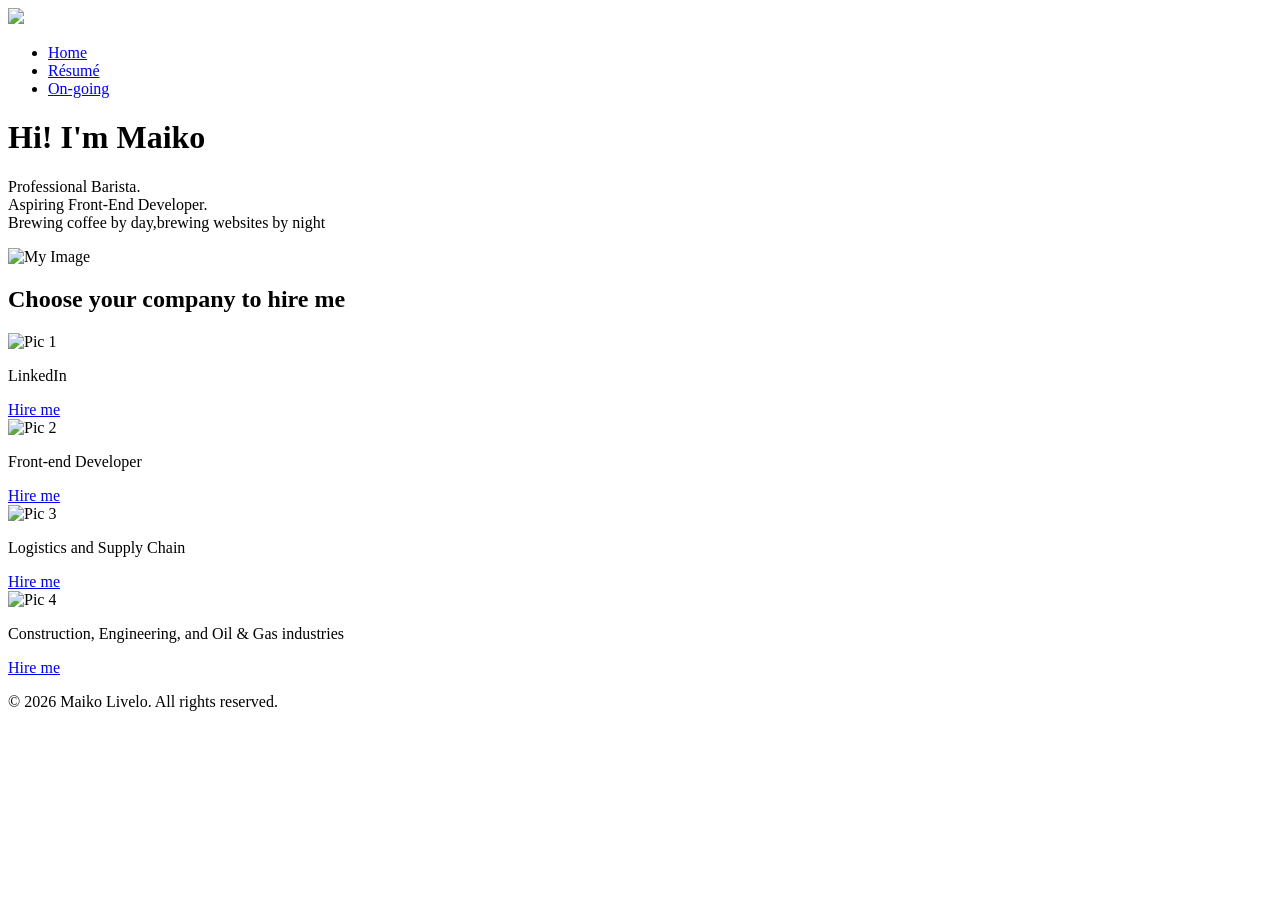
==== connect.html @ b902308f "Changes" ====
<!DOCTYPE html>
<html lang="en">
<head>
    <meta charset="UTF-8">
    <meta name="viewport" content="width=device-width, initial-scale=1.0">
    <title>Landing Page Project 2026</title>
    <link rel="stylesheet" href="../Landing-page/connects.css">
</head>
<body>
    <!-- Header Section -->
    <div class="header"> 
        <div class="container">       
            <nav class="navbar">
                <div class="logo"><img src="../Images/logo2.png"></div>
                    <ul class="nav-links">
                        <li><a href="../Landing-page/index.html">Home</a></li>
                        <li><a href="https://www.dropbox.com/scl/fi/l6ciw2asko82nj03o57md/MaikoLivelo.pdf?rlkey=d5vx7kopnebva1ku3whp9nhrg&st=chg6hq0f&dl=0" target="_blank" rel="referrer">Résumé</a></li>   
                        <li><a href="#">On-going</a></li>
                    </ul>                
            </nav>

    <!-- Content Section -->    

        <div class="content">
            <div class="left">
            <h1>Hi! I'm Maiko</h1>
            <p>Professional Barista.<br>Aspiring Front-End Developer.<br>Brewing coffee by day,brewing websites by night</p>               
            
            </div>

             <div class="right">
                <img class="profile-img" src="../Images/Selfie2.png" alt="My Image">
            </div>

        </div>
        </div>            
    </div>

    <!-- Main Section --> 


    <div class="main2">
        <div class="information"><h2>Choose your company to hire me</h2></div>
        <div class="boxes1">
                <div class="first">
                    <img class="box-img" src="../Images/box1.png" alt="Pic 1">
                    <p>LinkedIn</p>
                    <a href="https://www.dropbox.com/scl/fi/l6ciw2asko82nj03o57md/MaikoLivelo.pdf?rlkey=d5vx7kopnebva1ku3whp9nhrg&st=chg6hq0f&dl=0" class="btn1" target="_blank">Hire me</a>
                </div> 

                <div class="second">
                    <img class="box-img" src="../Images/box2.png" alt="Pic 2">                    
                    <p>Front-end Developer</p>
                    <a href="https://www.dropbox.com/scl/fi/l6ciw2asko82nj03o57md/MaikoLivelo.pdf?rlkey=d5vx7kopnebva1ku3whp9nhrg&st=chg6hq0f&dl=0" class="btn1" target="_blank">Hire me</a>
                </div>

                <div class="third">
                    <img class="box-img" src="../Images/box3.png" alt="Pic 3">                    
                    <p>Logistics and Supply Chain</p>
                    <a href="https://www.dropbox.com/scl/fi/l6ciw2asko82nj03o57md/MaikoLivelo.pdf?rlkey=d5vx7kopnebva1ku3whp9nhrg&st=chg6hq0f&dl=0" class="btn1" target="_blank">Hire me</a>
                </div>

                <div class="forth">
                    <img class="box-img" src="../Images/box4.png" alt="Pic 4">                    
                    <p>Construction, Engineering, and Oil & Gas industries</p>
                    <a href="https://www.dropbox.com/scl/fi/l6ciw2asko82nj03o57md/MaikoLivelo.pdf?rlkey=d5vx7kopnebva1ku3whp9nhrg&st=chg6hq0f&dl=0" class="btn1" target="_blank">Hire me</a>
                </div>
        </div>
    </div>  

    <!--Qoute Section starts here-->

    


    <!--Footer section -->
    <div class="footer">
        <p>© 2026 Maiko Livelo. All rights reserved.</p>
    </div>
</body>
</html>
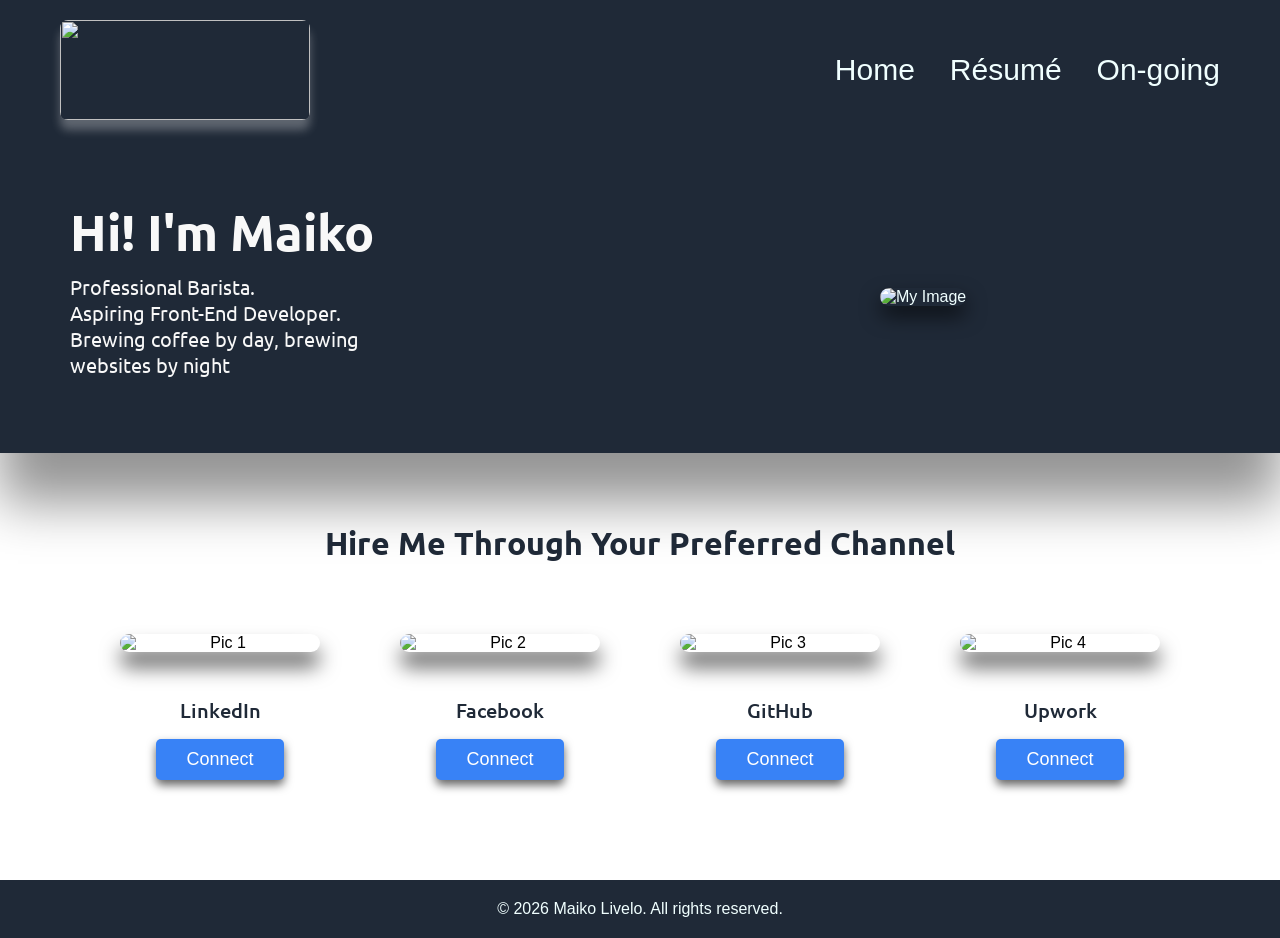
==== commit 9cad4674: "Landing Page Done" ====
--- a/connect.html
+++ b/connect.html
@@ -4,7 +4,7 @@
     <meta charset="UTF-8">
     <meta name="viewport" content="width=device-width, initial-scale=1.0">
     <title>Landing Page Project 2026</title>
-    <link rel="stylesheet" href="../Landing-page/connects.css">
+    <link rel="stylesheet" href="./connect.css">
 </head>
 <body>
     <!-- Header Section -->
@@ -15,7 +15,7 @@
                     <ul class="nav-links">
                         <li><a href="../Landing-page/index.html">Home</a></li>
                         <li><a href="https://www.dropbox.com/scl/fi/l6ciw2asko82nj03o57md/MaikoLivelo.pdf?rlkey=d5vx7kopnebva1ku3whp9nhrg&st=chg6hq0f&dl=0" target="_blank" rel="referrer">Résumé</a></li>   
-                        <li><a href="#">On-going</a></li>
+                        <li><a href="./ongoing.html">On-going</a></li>
                     </ul>                
             </nav>
 
@@ -24,7 +24,7 @@
         <div class="content">
             <div class="left">
             <h1>Hi! I'm Maiko</h1>
-            <p>Professional Barista.<br>Aspiring Front-End Developer.<br>Brewing coffee by day,brewing websites by night</p>               
+            <p>Professional Barista.<br>Aspiring Front-End Developer.<br>Brewing coffee by day, brewing websites by night</p>               
             
             </div>
 
@@ -40,30 +40,30 @@
 
 
     <div class="main2">
-        <div class="information"><h2>Choose your company to hire me</h2></div>
+        <div class="information"><h2>Hire Me Through Your Preferred Channel</h2></div>
         <div class="boxes1">
                 <div class="first">
-                    <img class="box-img" src="../Images/box1.png" alt="Pic 1">
+                    <img class="box-img" src="../Images/LinkedIn.png" alt="Pic 1">
                     <p>LinkedIn</p>
-                    <a href="https://www.dropbox.com/scl/fi/l6ciw2asko82nj03o57md/MaikoLivelo.pdf?rlkey=d5vx7kopnebva1ku3whp9nhrg&st=chg6hq0f&dl=0" class="btn1" target="_blank">Hire me</a>
+                    <a href="https://www.linkedin.com/in/maikolivelo/" class="btn1" target="_blank">Connect</a>
                 </div> 
 
                 <div class="second">
-                    <img class="box-img" src="../Images/box2.png" alt="Pic 2">                    
-                    <p>Front-end Developer</p>
-                    <a href="https://www.dropbox.com/scl/fi/l6ciw2asko82nj03o57md/MaikoLivelo.pdf?rlkey=d5vx7kopnebva1ku3whp9nhrg&st=chg6hq0f&dl=0" class="btn1" target="_blank">Hire me</a>
+                    <img class="box-img" src="../Images/FB.png" alt="Pic 2">                    
+                    <p>Facebook</p>
+                    <a href="https://www.facebook.com/m4ik0" class="btn1" target="_blank">Connect</a>
                 </div>
 
                 <div class="third">
-                    <img class="box-img" src="../Images/box3.png" alt="Pic 3">                    
-                    <p>Logistics and Supply Chain</p>
-                    <a href="https://www.dropbox.com/scl/fi/l6ciw2asko82nj03o57md/MaikoLivelo.pdf?rlkey=d5vx7kopnebva1ku3whp9nhrg&st=chg6hq0f&dl=0" class="btn1" target="_blank">Hire me</a>
+                    <img class="box-img" src="../Images/GH.png" alt="Pic 3">                    
+                    <p>GitHub</p>
+                    <a href="https://github.com/Maikolivelo" class="btn1" target="_blank">Connect</a>
                 </div>
 
                 <div class="forth">
-                    <img class="box-img" src="../Images/box4.png" alt="Pic 4">                    
-                    <p>Construction, Engineering, and Oil & Gas industries</p>
-                    <a href="https://www.dropbox.com/scl/fi/l6ciw2asko82nj03o57md/MaikoLivelo.pdf?rlkey=d5vx7kopnebva1ku3whp9nhrg&st=chg6hq0f&dl=0" class="btn1" target="_blank">Hire me</a>
+                    <img class="box-img" src="../Images/Upwork2.png" alt="Pic 4">                    
+                    <p>Upwork</p>
+                    <a href="https://www.upwork.com/freelancers/~018290674de636e284" class="btn1" target="_blank">Connect</a>
                 </div>
         </div>
     </div>  
--- a/connect.css
+++ b/connect.css
@@ -0,0 +1,254 @@
+
+@import url('https://fonts.googleapis.com/css2?family=Ubuntu:ital,wght@0,300;0,400;0,500;0,700;1,300;1,400;1,500;1,700&display=swap');
+@import url('https://fonts.googleapis.com/css2?family=Roboto+Condensed:ital,wght@0,100..900;1,100..900&family=Ubuntu:ital,wght@0,300;0,400;0,500;0,700;1,300;1,400;1,500;1,700&display=swap');
+
+
+* {
+  margin: 0;
+  padding: 0;
+  box-sizing: border-box;
+}
+
+body {
+    margin: 0;
+    font-family: "Roboto", sans-serif;
+    font-weight: 400;
+    box-sizing: border-box;
+    display: flex;
+    flex-direction: column;
+    min-height: 100vh;
+    
+}
+
+.header {
+    background-color: #1F2937;
+    color:azure;
+    box-shadow: 0px 50px 50px #0000006b;
+    padding-bottom: 50px;
+        
+}
+
+.container {
+    max-width: 1200px;
+    margin: 0 auto;
+    padding: 0 20px;
+}
+
+.navbar {
+    color: azure;
+    display: flex;
+    justify-content: space-between;
+    align-items: center;
+    padding: 20px 0;
+    margin-left: 0px;
+}
+
+.nav-links {
+    font-size: 30px;
+    list-style-type: none;
+    display: flex;
+    gap: 20px;
+    margin: 0;
+    padding: 0;
+    
+}
+
+.nav-links a {
+    color: azure;
+    text-decoration: none;
+    margin-left: 15px;
+}
+
+.nav-links a:hover {    /* this for the hovering buttons */
+    color: rgba(222, 184, 135, 0.384);
+    
+
+}
+
+.logo img {         /* this for the logo */
+    height: 100px;
+    width: 250px;        
+    display: block;
+    box-shadow: 0px 10px 10px #ffffff48;
+    border-radius: 8px;
+    
+}
+
+
+/* content starts here */
+
+.content {
+    display: flex;
+    align-items: center;
+    justify-content: space-between;
+    gap: 30px;
+    margin-top: 50px;
+
+}
+
+.left {
+    flex: 1;
+    padding: 10px;
+    
+}
+
+.content h1 {
+    font-size: 50px;
+    color: #f8f8f8;
+    font-weight: 900;
+    margin-bottom: 10px;
+    font-family: "Ubuntu", sans-serif;
+
+    
+}
+
+.content p {
+    font-size: 20px;
+    color: #f8f8f8;    
+    margin-bottom: 15px;
+    font-family: "Ubuntu", sans-serif;
+    
+    
+}
+
+.btn {
+    background-color: #3882F6;
+    color: #ffffff;
+    border: none;
+    padding: 10px 30px;
+    font-size: 18px;
+    cursor: pointer;
+    border-radius: 5px;
+    box-shadow: 0px 5px 10px #0000009c;
+}
+
+.btn:hover {
+    background-color: #8b9dbb;
+    box-shadow: 0px 8px 15px #0000009c;
+
+}
+
+.content .right {
+    flex: 1;
+    margin-left: 430px;
+
+}
+
+.profile-img {
+    width: 400px;
+    height: auto;
+    border-radius: 10px;
+    box-shadow: 0px 10px 20px #0000009c;
+
+}
+
+/* Main div starts here */
+
+
+.main2 {
+    display: flex;
+    flex-direction: column;
+    align-items: center;
+    margin-top: 70px;
+    justify-content: space-between;
+    margin-bottom: 50px;
+    padding: 0 20px;
+    width: 100%;
+
+
+}
+
+.main2 h2 {
+    display: flex;
+    font-size: 32px;
+    color: #1F2937;
+    font-weight: 900;
+    margin-bottom: 20px;
+    font-family: "Ubuntu", sans-serif;
+    justify-content: center;
+    text-align: center;
+}
+
+.main2 .box-img {
+    width: 200px;
+    height: auto;
+    border-radius: 10px;
+    box-shadow: 0px 15px 20px #0000009c;
+    margin-bottom: 15px;
+    display: flex;
+    justify-content: center;
+}
+
+.boxes1 {
+    display: flex;
+    gap: 30px;
+    margin-top: 50px;
+    margin-bottom: 50px;
+    text-align: center;
+    justify-content: center;
+    flex-wrap: wrap;
+    width: 100%;
+    max-width: 1200px
+}
+
+/* gemini idea */
+
+.boxes1 .first,
+.boxes1 .second,
+.boxes1 .third,
+.boxes1 .forth {
+  display: flex;
+  flex-direction: column; /* LESSON: Stacks the image, paragraph, and button vertically */
+  align-items: center;    /* LESSON: Centers the stacked text and button perfectly beneath the image */
+  text-align: center;
+  flex: 1;                /* LESSON: Allows cards to grow and distribute extra space evenly */
+  min-width: 220px;       /* LESSON: Prevents the layout from shrinking card contents too far */
+  max-width: 250px;       /* LESSON: Caps card width so they remain clean and proportional */
+}
+
+.boxes1 a {
+    text-decoration: none;
+}
+
+.btn1 {
+    margin-top: auto;
+    background-color: #3882F6;
+    color: #ffffff;
+    border: none;
+    padding: 10px 30px;
+    font-size: 18px;
+    cursor: pointer;
+    border-radius: 5px;
+    box-shadow: 0px 5px 10px #0000009c;
+}
+
+.btn1:hover {
+    background-color: #8b9dbb;
+    box-shadow: 0px 8px 15px #0000009c;
+
+}
+
+/* Up Gemini Idea ends here */
+
+.boxes1 p {
+    font-size: 20px;
+    color: #1F2937;
+    font-weight: 500;
+    font-family: "Ubuntu", sans-serif;
+    flex-wrap: wrap;
+    justify-content: center;
+    margin-bottom: 15px;
+    margin-top: 30px;
+}
+
+
+
+/* Footer starts here */
+
+.footer {
+    background-color: #1F2937;
+    color:azure;
+    text-align: center;
+    padding: 20px 0;
+    margin-top: auto;
+}
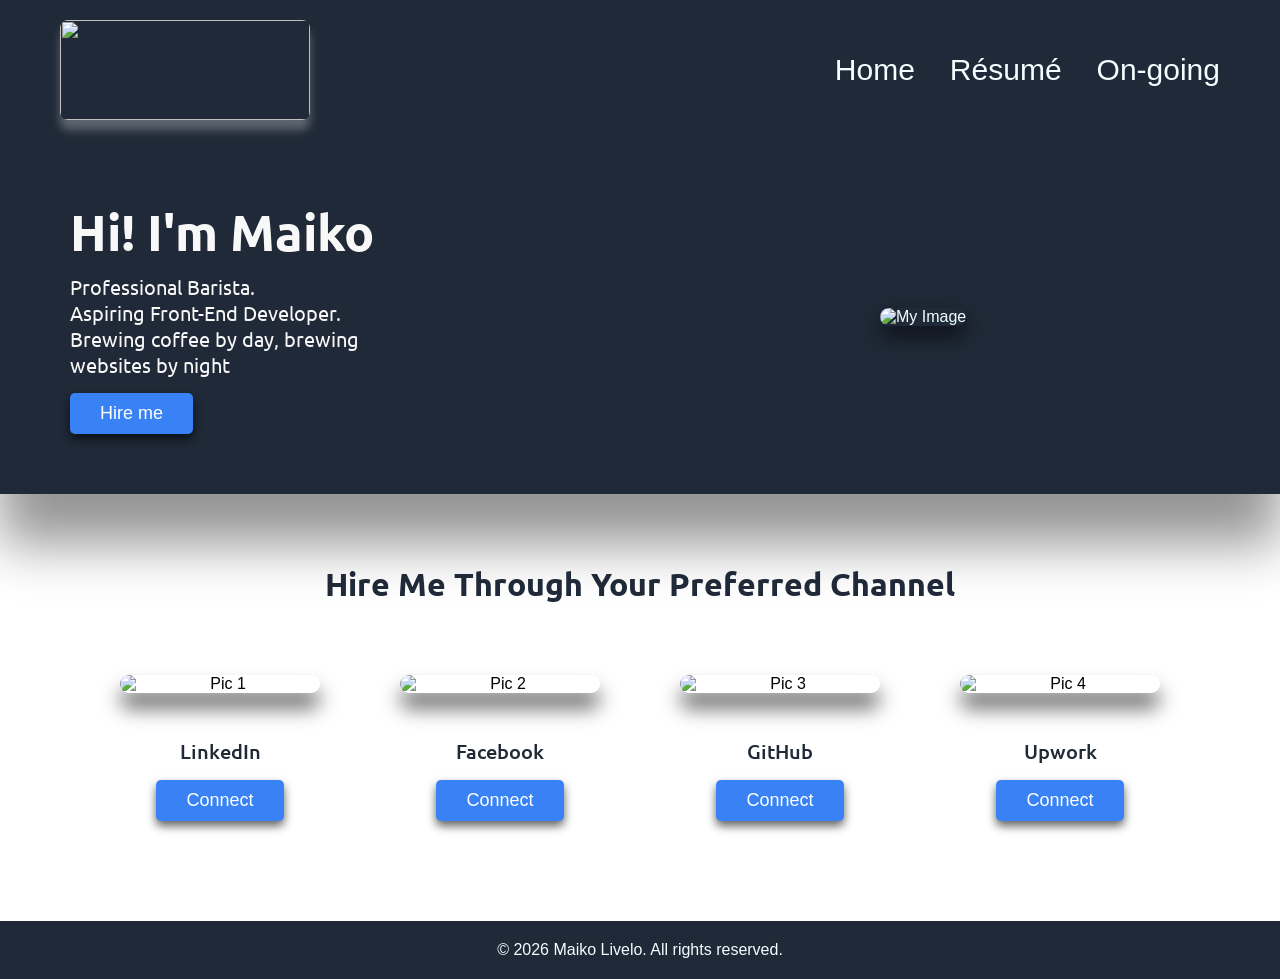
==== commit cef721d5: "navs update" ====
--- a/connect.html
+++ b/connect.html
@@ -11,7 +11,7 @@
     <div class="header"> 
         <div class="container">       
             <nav class="navbar">
-                <div class="logo"><img src="../Images/logo2.png"></div>
+                <div class="logo"><img src="../Landing-page/Images/logo2.png"></div>
                     <ul class="nav-links">
                         <li><a href="../Landing-page/index.html">Home</a></li>
                         <li><a href="https://www.dropbox.com/scl/fi/l6ciw2asko82nj03o57md/MaikoLivelo.pdf?rlkey=d5vx7kopnebva1ku3whp9nhrg&st=chg6hq0f&dl=0" target="_blank" rel="referrer">Résumé</a></li>   
@@ -25,11 +25,11 @@
             <div class="left">
             <h1>Hi! I'm Maiko</h1>
             <p>Professional Barista.<br>Aspiring Front-End Developer.<br>Brewing coffee by day, brewing websites by night</p>               
-            
+            <a href="./hire.html" class="btn">Hire me</a>
             </div>
 
              <div class="right">
-                <img class="profile-img" src="../Images/Selfie2.png" alt="My Image">
+                <img class="profile-img" src="../Landing-page/Images/Selfie2.png" alt="My Image">
             </div>
 
         </div>
@@ -43,25 +43,25 @@
         <div class="information"><h2>Hire Me Through Your Preferred Channel</h2></div>
         <div class="boxes1">
                 <div class="first">
-                    <img class="box-img" src="../Images/LinkedIn.png" alt="Pic 1">
+                    <img class="box-img" src="../Landing-page/Images/LinkedIn.png" alt="Pic 1">
                     <p>LinkedIn</p>
                     <a href="https://www.linkedin.com/in/maikolivelo/" class="btn1" target="_blank">Connect</a>
                 </div> 
 
                 <div class="second">
-                    <img class="box-img" src="../Images/FB.png" alt="Pic 2">                    
+                    <img class="box-img" src="../Landing-page/Images/FB.png" alt="Pic 2">                    
                     <p>Facebook</p>
                     <a href="https://www.facebook.com/m4ik0" class="btn1" target="_blank">Connect</a>
                 </div>
 
                 <div class="third">
-                    <img class="box-img" src="../Images/GH.png" alt="Pic 3">                    
+                    <img class="box-img" src="../Landing-page/Images/GH.png" alt="Pic 3">                    
                     <p>GitHub</p>
                     <a href="https://github.com/Maikolivelo" class="btn1" target="_blank">Connect</a>
                 </div>
 
                 <div class="forth">
-                    <img class="box-img" src="../Images/Upwork2.png" alt="Pic 4">                    
+                    <img class="box-img" src="../Landing-page/Images/Upwork2.png" alt="Pic 4">                    
                     <p>Upwork</p>
                     <a href="https://www.upwork.com/freelancers/~018290674de636e284" class="btn1" target="_blank">Connect</a>
                 </div>
--- a/connect.css
+++ b/connect.css
@@ -107,8 +107,12 @@
     color: #f8f8f8;    
     margin-bottom: 15px;
     font-family: "Ubuntu", sans-serif;
-    
-    
+        
+}
+
+.content .left .btn {
+    text-decoration: none; 
+    display: inline-block;
 }
 
 .btn {
@@ -251,4 +255,65 @@
     text-align: center;
     padding: 20px 0;
     margin-top: auto;
+}
+
+/* ==========================================
+   MOBILE RESPONSIVE STYLES (768px or smaller)
+   ========================================== */
+@media screen and (max-width: 768px) {
+    
+    /* ---- NAVIGATION BAR ---- */
+    .navbar {
+        flex-direction: column; 
+        gap: 20px;
+        text-align: center;
+    }
+
+    .nav-links {
+        font-size: 18px; 
+        justify-content: center;
+        flex-wrap: wrap; 
+        gap: 15px;
+    }
+
+    /* ---- HERO PROFILE SECTION ---- */
+    .content {
+        flex-direction: column-reverse; 
+        text-align: center;
+        gap: 20px;
+        margin-top: 20px;
+    }
+
+    .content .right {
+        margin-left: 0 !important; 
+        display: flex;
+        justify-content: center;
+        width: 100%;
+    }
+
+    .profile-img {
+        width: 100%;
+        max-width: 260px; 
+        height: auto;
+    }
+
+    .content h1 {
+        font-size: 36px; 
+    }
+
+    /* ---- CARDS LAYOUT (Connect & Ongoing Cards) ---- */
+    .boxes1 {
+        display: flex;
+        flex-direction: column !important; 
+        align-items: center;
+        gap: 35px;
+        margin-top: 40px;
+        width: 100%;
+    }
+
+    /* Adjusts the profile boxes to stack beautifully */
+    .boxes1 .first, .boxes1 .second, .boxes1 .third, .boxes1 .forth {
+        max-width: 90% !important; 
+        width: 290px;
+    }
 }
